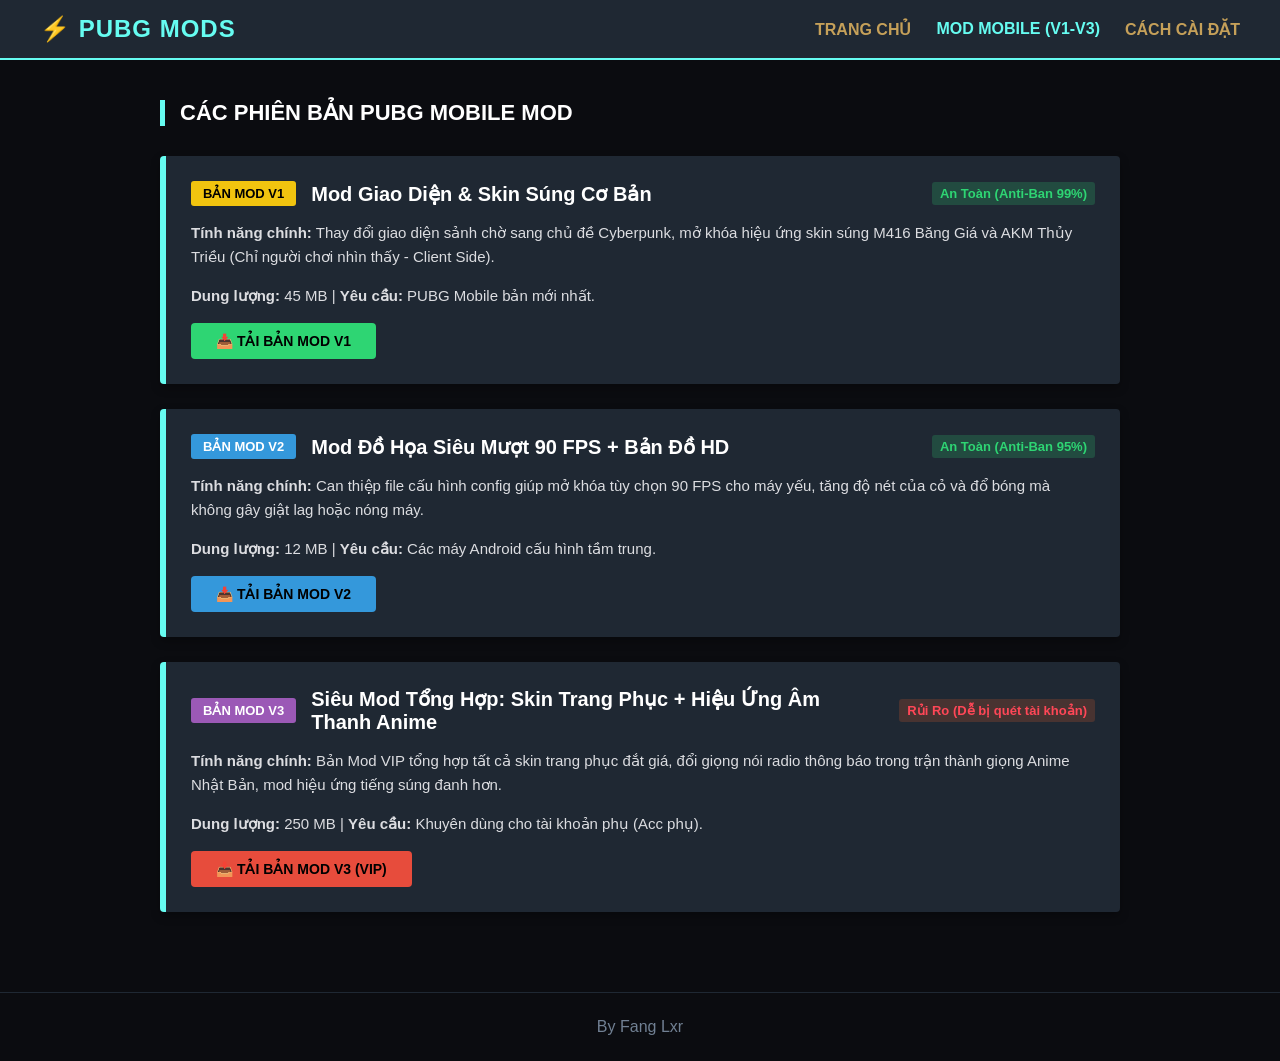
==== pubg-mobile-mods.html @ ba9da211 "Add files via upload" ====
<!DOCTYPE html>
<html lang="vi">
<head>
    <meta charset="UTF-8">
    <meta name="viewport" content="width=device-width, initial-scale=1.0">
    <title>Tải Bản Mod PUBG Mobile V1 V2 V3 - PUBG MODS</title>
    <link rel="stylesheet" href="style.css">
</head>
<body>

    <header>
        <nav class="navbar">
            <div class="logo">⚡ PUBG MODS</div>
            <ul class="nav-links">
                <li><a href="index.html">Trang Chủ</a></li>
                <li><a href="pubg-mobile-mods.html" class="active">Mod Mobile (V1-V3)</a></li>
                <li><a href="#">Cách Cài Đặt</a></li>
            </ul>
        </nav>
    </header>

    <main class="container">
        <h2 class="section-title">Các Phiên Bản PUBG Mobile Mod</h2>

        <div class="mod-list">
            
            <!-- BẢN MOD V1 -->
            <div class="mod-box">
                <div class="mod-header">
                    <span class="mod-version badge-v1">Bản Mod V1</span>
                    <h3>Mod Giao Diện & Skin Súng Cơ Bản</h3>
                    <span class="mod-status safe">An Toàn (Anti-Ban 99%)</span>
                </div>
                <div class="mod-body">
                    <p><strong>Tính năng chính:</strong> Thay đổi giao diện sảnh chờ sang chủ đề Cyberpunk, mở khóa hiệu ứng skin súng M416 Băng Giá và AKM Thủy Triều (Chỉ người chơi nhìn thấy - Client Side).</p>
                    <p><strong>Dung lượng:</strong> 45 MB | <strong>Yêu cầu:</strong> PUBG Mobile bản mới nhất.</p>
                    <a href="https://link-tai-mod-v1.com" target="_blank" class="btn-download-mod">📥 Tải Bản Mod V1</a>
                </div>
            </div>

            <!-- BẢN MOD V2 -->
            <div class="mod-box">
                <div class="mod-header">
                    <span class="mod-version badge-v2">Bản Mod V2</span>
                    <h3>Mod Đồ Họa Siêu Mượt 90 FPS + Bản Đồ HD</h3>
                    <span class="mod-status safe">An Toàn (Anti-Ban 95%)</span>
                </div>
                <div class="mod-body">
                    <p><strong>Tính năng chính:</strong> Can thiệp file cấu hình config giúp mở khóa tùy chọn 90 FPS cho máy yếu, tăng độ nét của cỏ và đổ bóng mà không gây giật lag hoặc nóng máy.</p>
                    <p><strong>Dung lượng:</strong> 12 MB | <strong>Yêu cầu:</strong> Các máy Android cấu hình tầm trung.</p>
                    <a href="https://link-tai-mod-v2.com" target="_blank" class="btn-download-mod" style="background-color: #3498db;">📥 Tải Bản Mod V2</a>
                </div>
            </div>

            <!-- BẢN MOD V3 -->
            <div class="mod-box">
                <div class="mod-header">
                    <span class="mod-version badge-v3">Bản Mod V3</span>
                    <h3>Siêu Mod Tổng Hợp: Skin Trang Phục + Hiệu Ứng Âm Thanh Anime</h3>
                    <span class="mod-status warning">Rủi Ro (Dễ bị quét tài khoản)</span>
                </div>
                <div class="mod-body">
                    <p><strong>Tính năng chính:</strong> Bản Mod VIP tổng hợp tất cả skin trang phục đắt giá, đổi giọng nói radio thông báo trong trận thành giọng Anime Nhật Bản, mod hiệu ứng tiếng súng đanh hơn.</p>
                    <p><strong>Dung lượng:</strong> 250 MB | <strong>Yêu cầu:</strong> Khuyên dùng cho tài khoản phụ (Acc phụ).</p>
                    <a href="https://link-tai-mod-v3.com" target="_blank" class="btn-download-mod" style="background-color: #e74c3c;">📥 Tải Bản Mod V3 (VIP)</a>
                </div>
            </div>

        </div>
    </main>

    <footer>
        <p> By Fang Lxr </p>
    </footer>

</body>
</html>
---- style.css ----
/* Thiết lập cơ bản */
* {
    margin: 0;
    padding: 0;
    box-sizing: border-box;
    font-family: 'Segoe UI', Arial, sans-serif;
}

body {
    background-color: #0b0c10;
    color: #c5a059; /* Màu vàng cát đặc trưng PUBG */
    display: flex;
    flex-direction: column;
    min-height: 100vh;
}

/* Navbar */
.navbar {
    background-color: #1f2833;
    display: flex;
    justify-content: space-between;
    align-items: center;
    padding: 15px 40px;
    border-bottom: 2px solid #66fcf1; /* Viền neon dạ quang */
}

.logo {
    color: #66fcf1;
    font-size: 24px;
    font-weight: bold;
    text-transform: uppercase;
    letter-spacing: 1px;
}

.nav-links {
    list-style: none;
    display: flex;
}

.nav-links li {
    margin-left: 25px;
}

.nav-links a {
    color: #c5a059;
    text-decoration: none;
    font-size: 16px;
    font-weight: bold;
    text-transform: uppercase;
    transition: 0.3s;
}

.nav-links a:hover, .nav-links a.active {
    color: #66fcf1;
}

/* Banner */
.hero {
    background: linear-gradient(135deg, #1f2833, #0b0c10);
    text-align: center;
    padding: 60px 20px;
    border-bottom: 1px solid #1f2833;
}

.hero h2 {
    font-size: 36px;
    color: #ffffff;
    margin-bottom: 10px;
    letter-spacing: 2px;
}

.hero p {
    color: #a4b0be;
    font-size: 16px;
}

/* Container */
.container {
    flex: 1;
    width: 100%;
    max-width: 1000px;
    margin: 0 auto;
    padding: 40px 20px;
}

.section-title {
    font-size: 22px;
    margin-bottom: 30px;
    color: #fff;
    border-left: 5px solid #66fcf1;
    padding-left: 15px;
    text-transform: uppercase;
}

/* Grid của trang chủ */
.game-grid {
    display: grid;
    grid-template-columns: repeat(auto-fill, minmax(300px, 1fr));
    gap: 30px;
}
.game-card {
    background-color: #1f2833;
    border-radius: 6px;
    overflow: hidden;
    border: 1px solid #45f3ff;
}
.game-info { padding: 20px; color: #fff;}
.btn-detail {
    display: block; text-align: center; background: #66fcf1; color: #000; padding: 10px; 
    font-weight: bold; text-decoration: none; border-radius: 4px; margin-top: 15px;
}

/* --- Danh Sách Bản Mod (Dạng Hộp) --- */
.mod-list {
    display: flex;
    flex-direction: column;
    gap: 25px;
}

.mod-box {
    background-color: #1f2833;
    border-left: 6px solid #66fcf1;
    border-radius: 4px;
    padding: 25px;
    box-shadow: 0 4px 10px rgba(0,0,0,0.3);
}

.mod-header {
    display: flex;
    align-items: center;
    gap: 15px;
    flex-wrap: wrap;
    margin-bottom: 15px;
}

.mod-header h3 {
    color: #fff;
    font-size: 20px;
    flex: 1;
}

/* Huy hiệu V1 V2 V3 */
.mod-version {
    padding: 5px 12px;
    font-weight: bold;
    border-radius: 3px;
    color: #000;
    text-transform: uppercase;
    font-size: 13px;
}
.badge-v1 { background-color: #f1c40f; } /* Vàng */
.badge-v2 { background-color: #3498db; color: #fff; } /* Xanh */
.badge-v3 { background-color: #9b59b6; color: #fff; } /* Tím VIP */

/* Trạng thái Anti-ban */
.mod-status {
    font-size: 13px;
    font-weight: bold;
    padding: 4px 8px;
    border-radius: 3px;
}
.mod-status.safe { background-color: rgba(46, 213, 115, 0.2); color: #2ed573; }
.mod-status.warning { background-color: rgba(235, 94, 40, 0.2); color: #ff4757; }

/* Nội dung bản mod */
.mod-body p {
    color: #dcdde1;
    line-height: 1.6;
    margin-bottom: 15px;
    font-size: 15px;
}

/* Nút tải bản mod */
.btn-download-mod {
    display: inline-block;
    background-color: #2ed573;
    color: #000;
    padding: 10px 25px;
    font-weight: bold;
    text-decoration: none;
    border-radius: 4px;
    text-transform: uppercase;
    font-size: 14px;
    transition: 0.2s;
}

.btn-download-mod:hover {
    transform: translateY(-2px);
    box-shadow: 0 4px 12px rgba(46, 213, 115, 0.3);
}

/* Footer */
footer {
    background-color: #0b0c10;
    text-align: center;
    padding: 25px;
    color: #718093;
    border-top: 1px solid #1f2833;
    margin-top: 40px;
}
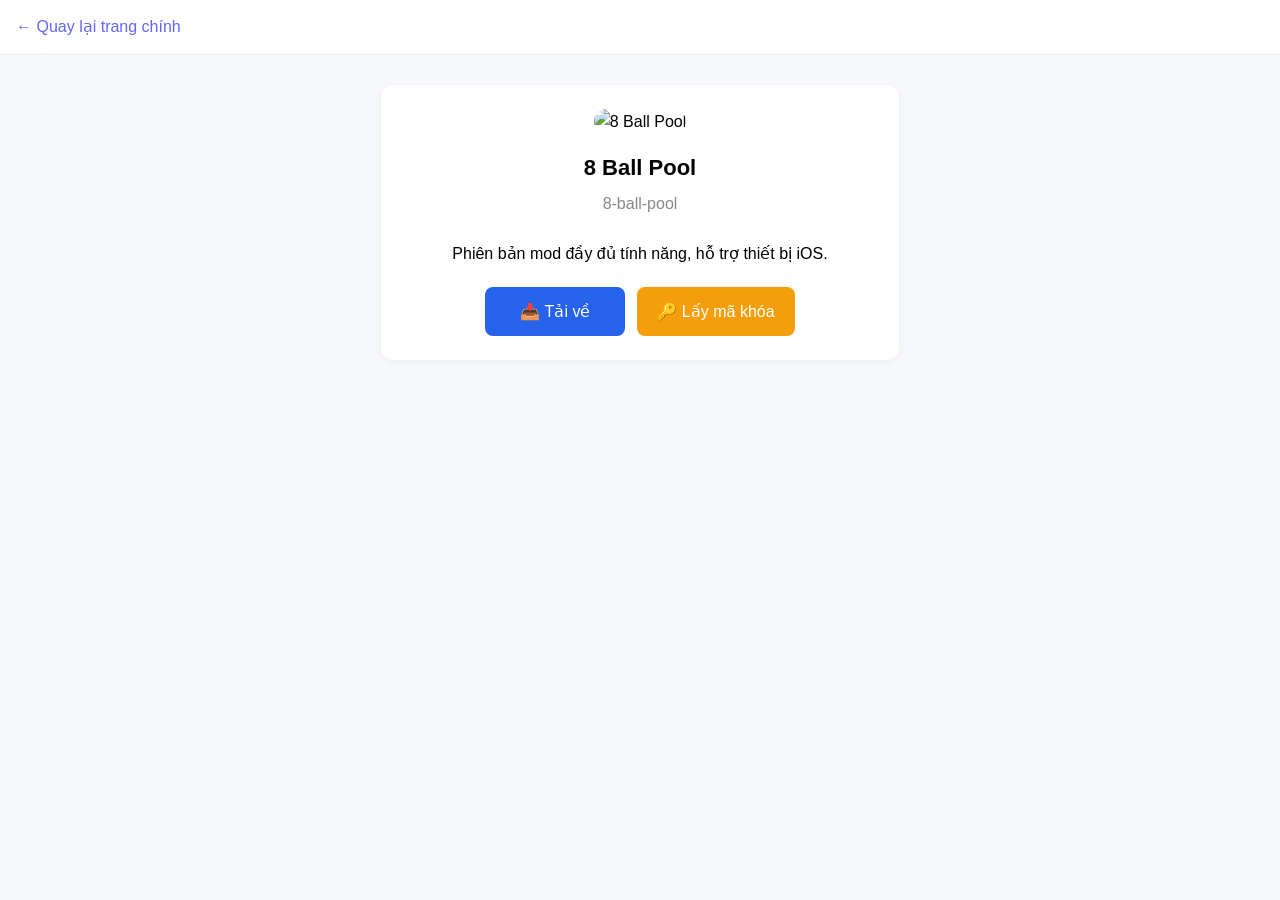
==== commit 317732b5: "Update pubg-mobile-mods.html" ====
--- a/pubg-mobile-mods.html
+++ b/pubg-mobile-mods.html
@@ -3,75 +3,113 @@
 <head>
     <meta charset="UTF-8">
     <meta name="viewport" content="width=device-width, initial-scale=1.0">
-    <title>Tải Bản Mod PUBG Mobile V1 V2 V3 - PUBG MODS</title>
-    <link rel="stylesheet" href="style.css">
+    <title>8 Ball Pool - XUMOD</title>
+    <style>
+        * {
+            margin: 0;
+            padding: 0;
+            box-sizing: border-box;
+            font-family: -apple-system, BlinkMacSystemFont, "Segoe UI", Roboto, sans-serif;
+        }
+
+        body {
+            background: #f8f9fc;
+            line-height: 1.6;
+        }
+
+        .back-bar {
+            background: #fff;
+            padding: 14px 16px;
+            border-bottom: 1px solid #eee;
+        }
+
+        .back-bar a {
+            text-decoration: none;
+            color: #6366f1;
+            font-weight: 500;
+        }
+
+        .app-detail {
+            max-width: 550px;
+            margin: 30px auto;
+            padding: 0 16px;
+        }
+
+        .app-card {
+            background: #fff;
+            border-radius: 12px;
+            padding: 24px;
+            box-shadow: 0 2px 8px rgba(0,0,0,0.06);
+            text-align: center;
+        }
+
+        .app-big-logo {
+            width: 80px;
+            height: 80px;
+            border-radius: 16px;
+            margin: 0 auto 16px;
+        }
+
+        h1 {
+            font-size: 22px;
+            margin-bottom: 6px;
+        }
+
+        .sub-name {
+            color: #888;
+            margin-bottom: 24px;
+        }
+
+        .btn-group {
+            display: flex;
+            gap: 12px;
+            justify-content: center;
+            margin-top: 20px;
+            flex-wrap: wrap;
+        }
+
+        .btn {
+            padding: 12px 20px;
+            border-radius: 8px;
+            text-decoration: none;
+            font-weight: 500;
+            min-width: 140px;
+        }
+
+        .btn-download {
+            background: #2563eb;
+            color: white;
+        }
+
+        .btn-key {
+            background: #f59e0b;
+            color: white;
+        }
+
+        .btn:hover {
+            opacity: 0.92;
+        }
+    </style>
 </head>
 <body>
 
-    <header>
-        <nav class="navbar">
-            <div class="logo">⚡ PUBG MODS</div>
-            <ul class="nav-links">
-                <li><a href="index.html">Trang Chủ</a></li>
-                <li><a href="pubg-mobile-mods.html" class="active">Mod Mobile (V1-V3)</a></li>
-                <li><a href="#">Cách Cài Đặt</a></li>
-            </ul>
-        </nav>
-    </header>
+<div class="back-bar">
+    <a href="index.html">← Quay lại trang chính</a>
+</div>
 
-    <main class="container">
-        <h2 class="section-title">Các Phiên Bản PUBG Mobile Mod</h2>
+<div class="app-detail">
+    <div class="app-card">
+        <img class="app-big-logo" src="https://cdn-icons-png.flaticon.com/512/3074/3074391.png" alt="8 Ball Pool">
+        <h1>8 Ball Pool</h1>
+        <p class="sub-name">8-ball-pool</p>
+        <p>Phiên bản mod đầy đủ tính năng, hỗ trợ thiết bị iOS.</p>
 
-        <div class="mod-list">
-            
-            <!-- BẢN MOD V1 -->
-            <div class="mod-box">
-                <div class="mod-header">
-                    <span class="mod-version badge-v1">Bản Mod V1</span>
-                    <h3>Mod Giao Diện & Skin Súng Cơ Bản</h3>
-                    <span class="mod-status safe">An Toàn (Anti-Ban 99%)</span>
-                </div>
-                <div class="mod-body">
-                    <p><strong>Tính năng chính:</strong> Thay đổi giao diện sảnh chờ sang chủ đề Cyberpunk, mở khóa hiệu ứng skin súng M416 Băng Giá và AKM Thủy Triều (Chỉ người chơi nhìn thấy - Client Side).</p>
-                    <p><strong>Dung lượng:</strong> 45 MB | <strong>Yêu cầu:</strong> PUBG Mobile bản mới nhất.</p>
-                    <a href="https://link-tai-mod-v1.com" target="_blank" class="btn-download-mod">📥 Tải Bản Mod V1</a>
-                </div>
-            </div>
-
-            <!-- BẢN MOD V2 -->
-            <div class="mod-box">
-                <div class="mod-header">
-                    <span class="mod-version badge-v2">Bản Mod V2</span>
-                    <h3>Mod Đồ Họa Siêu Mượt 90 FPS + Bản Đồ HD</h3>
-                    <span class="mod-status safe">An Toàn (Anti-Ban 95%)</span>
-                </div>
-                <div class="mod-body">
-                    <p><strong>Tính năng chính:</strong> Can thiệp file cấu hình config giúp mở khóa tùy chọn 90 FPS cho máy yếu, tăng độ nét của cỏ và đổ bóng mà không gây giật lag hoặc nóng máy.</p>
-                    <p><strong>Dung lượng:</strong> 12 MB | <strong>Yêu cầu:</strong> Các máy Android cấu hình tầm trung.</p>
-                    <a href="https://link-tai-mod-v2.com" target="_blank" class="btn-download-mod" style="background-color: #3498db;">📥 Tải Bản Mod V2</a>
-                </div>
-            </div>
-
-            <!-- BẢN MOD V3 -->
-            <div class="mod-box">
-                <div class="mod-header">
-                    <span class="mod-version badge-v3">Bản Mod V3</span>
-                    <h3>Siêu Mod Tổng Hợp: Skin Trang Phục + Hiệu Ứng Âm Thanh Anime</h3>
-                    <span class="mod-status warning">Rủi Ro (Dễ bị quét tài khoản)</span>
-                </div>
-                <div class="mod-body">
-                    <p><strong>Tính năng chính:</strong> Bản Mod VIP tổng hợp tất cả skin trang phục đắt giá, đổi giọng nói radio thông báo trong trận thành giọng Anime Nhật Bản, mod hiệu ứng tiếng súng đanh hơn.</p>
-                    <p><strong>Dung lượng:</strong> 250 MB | <strong>Yêu cầu:</strong> Khuyên dùng cho tài khoản phụ (Acc phụ).</p>
-                    <a href="https://link-tai-mod-v3.com" target="_blank" class="btn-download-mod" style="background-color: #e74c3c;">📥 Tải Bản Mod V3 (VIP)</a>
-                </div>
-            </div>
-
+        <div class="btn-group">
+            <a href="link-tai-8ball.ipa" class="btn btn-download" download>📥 Tải về</a>
+            <a href="lay-key-8ball.html" class="btn btn-key">🔑 Lấy mã khóa</a>
         </div>
-    </main>
-
-    <footer>
-        <p> By Fang Lxr </p>
-    </footer>
+    </div>
+</div>
 
 </body>
 </html>
